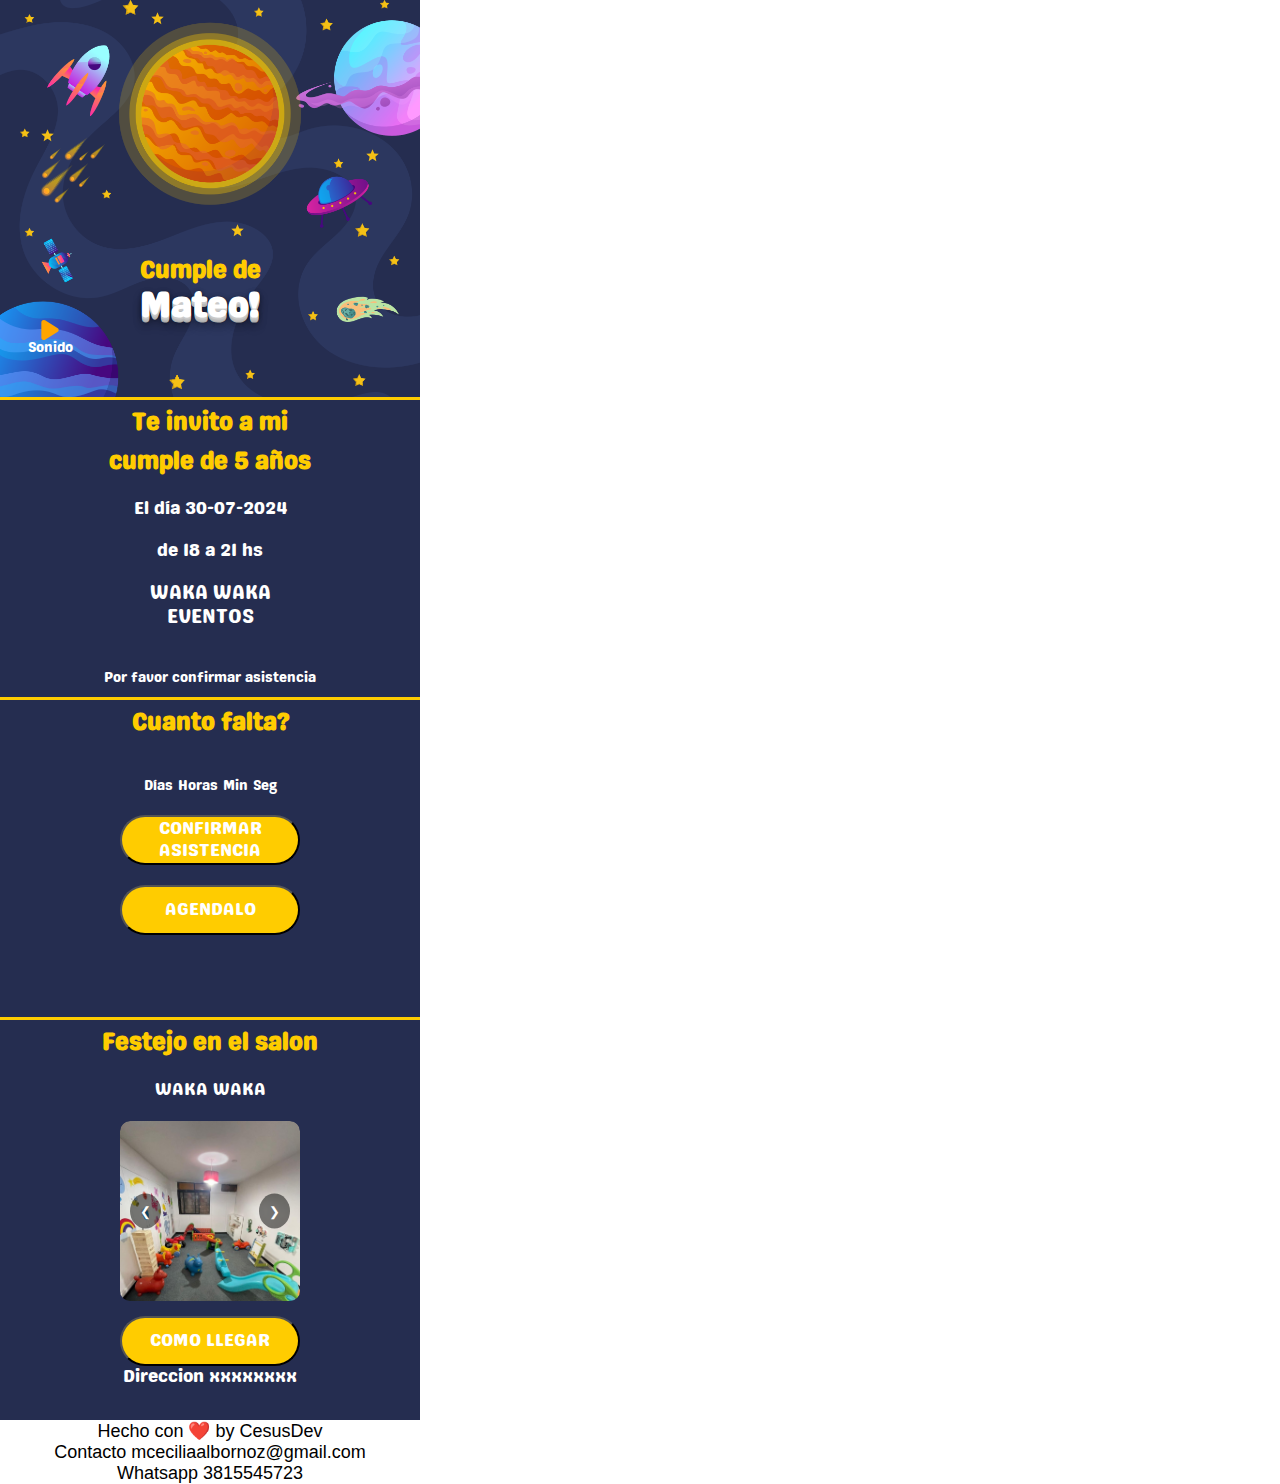
==== index.html @ 7a4a1369 "Invitacion Espacio para Varon" ====
<DOCTYPE html>

<html>
<head>
        <meta charset="utf-8">
        <html lang="es"></html>
        <meta http-equiv="X-UA-Compatible" content="IE=edge">
        <meta charset="UTF-8">
        <meta name="viewport" content="width=device-width, initial-scale=1.0">
        <title>Mi fiesta de Cumple</title>
        <link rel="preconnect" href="https://fonts.googleapis.com">
        <link rel="preconnect" href="https://fonts.gstatic.com" crossorigin>
        <link href="https://fonts.googleapis.com/css2?family=Inter:wght@700&display=swap" rel="stylesheet">
        <meta name="description" content="">
        <meta name="viewport" content="width=device-width, initial-scale=1">
        <link rel="stylesheet" href="./styles.css">
        <link href="/img/GentySans-Regular/style.css" rel="stylesheet" type="text/css">
</head>
<body>
    <section class="name-section">
            <div>
                <img class="foto-agasajado" src="./img/material-symbols-light--face-outline (1).png" alt="">
            </div>
            <img src= "./img/material-symbols--star-yellow1.svg" class="star1" id="star">
            <img src= "./img/material-symbols--star-yellow1.svg" class="star2" id="star">
            <img src= "./img/material-symbols--star-yellow1.svg" class="star3" id="star">
            <img src= "./img/material-symbols--star-yellow1.svg" class="star4" id="star">

            <div class="sonido">
                <img class="sonido-play" id="sonido-imagen" src="./img/play.svg" alt="">
                <span id="sonido-texto">Sonido</span>
                <audio id="audio" src="./audio/Viajando En El Espacio _ Aventura al Universo _ HiDino Canciones Para Niños (128 kbps) (mp3cut.net).mp3"></audio>
            </div>
        
            <h2>Cumple de</h2>          
            <h1>Mateo!</h1>

        </section>
        
    <section class="details-section">
            <h2>Te invito a mi</h2>
            <h2 class="edad">cumple de 5 años</h2>
            <p class="fecha">El día 30-07-2024</p>
            <p class="horario">de 18 a 21 hs</p>
            <p class="salon">WAKA WAKA </p>
            <p class="salon">EVENTOS</p>
            <P class="asistencia">Por favor confirmar asistencia</P>
    </section>

    <section class="buttons-section">
            <h2>Cuanto falta?</h2>
            <div class="container">
        
                <div id="countdown">
                    <div class="time-section">
                        <span id="days"></span>
                        <div class="label">Días</div>
                    </div>
                    <div class="time-section">
                        <span id="hours"></span>
                        <div class="label">Horas</div>
                    </div>
                    <div class="time-section">
                        <span id="minutes"></span>
                        <div class="label">Min</div>
                    </div>
                    <div class="time-section">
                        <span id="seconds"></span>
                        <div class="label">Seg</div>
                    </div>
                </div>
            </div>
            <div class="botones"> 
                <button class="btn-seccion-botones" id="whatsapp-boton">CONFIRMAR ASISTENCIA</button>
                <button class="btn-seccion-botones" id="boton-calendario">AGENDALO</button>
            </div>

    </section>

    <section class="salon-section">
            <h2>Festejo en el salon</h2>
            <p>WAKA WAKA</p>
            <div class="carousel">
                <div class="carousel-images">
                    <img src="./img/2023-08-11-fotoSalonWakaWaka1.jpg" alt="Imagen 1">
                    <img src="./img/2023-08-11-fotoSalonWakaWaka1.jpg" alt="Imagen 2">
                    <img src="./img/2023-08-11-fotoSalonWakaWaka1.jpg" alt="Imagen 3">
                </div>
                <button  class="btn-prev" onclick="prevSlide()">❮</button>
                <button  class="btn-next" onclick="nextSlide()">❯</button>
            </div>
        

            <!-- <div class="fotos-salon">
                <img src="./img/2023-08-11-fotoSalonWakaWaka1.jpg" alt="">
                <img src="./img/2023-08-11-fotoSalonWakaWaka1.jpg" alt="">
                <img src="./img/2023-08-11-fotoSalonWakaWaka1.jpg" alt="">
                <img src="./img/2023-08-11-fotoSalonWakaWaka1.jpg" alt="">
            </div> -->
            <button id="mapsButton">COMO LLEGAR</button>
            <p>Direccion xxxxxxxx</p>
    </section>
    <script src="./script.js" async defer></script>
</body>
    
    
            
<footer>
    <p>Hecho con ❤️ by CesusDev</p>
    <p>Contacto mceciliaalbornoz@gmail.com</p>
    <p>Whatsapp 3815545723</p>

            
</footer>
---- styles.css ----
/* font-family: 'Inter', sans-serif; */
@import url("./img/GentySans-Regular/GentySans-Regular.ttf");

:root{
    --bc: #252D50;
    --text-yelow: #FFCC00;
    --text-white: #FFFFFF;


}

*{
    margin:0;
    padding:0;
    box-sizing: border-box;
}

html{
    font-size: 62.5%;
    font-family: 'Genty';
    
}
body{
    max-width: 420px;
}

.name-section{
    display: flex;
    flex-direction: column;
    justify-content:center;
    background-image: url(./img/Invitación\ Cuadrada\ Cumpleaños\ Astronauta\ Morado.png);
    background-repeat: no-repeat;
    background-size:cover;
    background-position: center;
    width: 100%;
    height: 400px;
    border-bottom:var(--text-yelow) solid;
}
.star-container {
    position: relative;
    width: 100%;
    height: 400px;
}

.star1 {
    margin-left: 40px;
    margin-top: 60px;
    width: 15px; /* Tamaño de la estrella */
    height: 15px;
    animation: blink 1.5s infinite;
    /* transform: rotate(45deg); */
     /* Aplicar animación de titilado */
}
.star2 {
    margin-left: 230px;
    margin-top:80px;
    width: 15px; /* Tamaño de la estrella */
    height: 15px;
    animation: blink 1.5s infinite;
    /* transform: rotate(45deg); */
     /* Aplicar animación de titilado */
}

.star3 {
    /* margin-left:px; */
    position: absolute;
    margin-left: 150px;
    margin-top: -360px;
    width: 15px; /* Tamaño de la estrella */
    height: 15px;
    animation: blink 1.5s infinite;
    /* transform: rotate(45deg); */
     /* Aplicar animación de titilado */
}
.star4 {
    /* margin-left:px; */
    position: absolute;
    margin-left: 365px;
    margin-top: -87px;
    width: 15px; /* Tamaño de la estrella */
    height: 15px;
    animation: blink 1.5s infinite;
    /* transform: rotate(45deg); */
     /* Aplicar animación de titilado */
}

/* Animación de titilado */
@keyframes blink {
    0% { opacity: 1; }
    50% { opacity: 0.5; }
    100% { opacity: 1; }
}

.sonido{
    position: absolute;
    width: 100px;
    display: flex;
    flex-direction: column;
    margin-top: 280px;
    
}

.sonido-play{
    display: flex;
    width: 20px;
    height: 20px;
    align-self: center;
}

.sonido span{
    align-self: center;
    color: var(--text-white);
    font-size: 14px;
}
.foto-agasajado{
    width: 150px;
    height: 150px;
    position: absolute;
    margin-left: 135px;
    margin-top:-29px ;
    display: none;
}
.name-section h2{
    display: flex;
    font-size: 24px;
    color: var(--text-yelow);
    margin-top:20px;
    margin-left: 140px;
   
    
}

h1{
    font-size: 36px;
    color:var(--text-white);
    margin-left: 140px;
    text-shadow: 0 1px 0 #CCCCCC, 0 2px 0 #c9c9c9, 0 3px 0 #bbb, 0 4px 0 #b9b9b9, 0 5px 0 #aaa, 0 6px 1px rgba(0,0,0,.1), 0 0 5px rgba(0,0,0,.1), 0 1px 3px rgba(0,0,0,.3), 0 3px 5px rgba(0,0,0,.2), 0 5px 10px rgba(0,0,0,.25), 0 10px 10px rgba(0,0,0,.2), -20px -33px 1px rgba(206,89,55,0);
color: #FFFFFF;
}

.details-section{
    background-color: var(--bc);   
    display: flex; 
    flex-direction: column;
    align-items: center;
    height: 300px;
    border-bottom: #FFCC00 solid;
}

.details-section h2{
    display: flex;
    justify-content: center;
    font-size: 24px;
    color: var(--text-yelow);
    width: 60%;
    margin-top: 10px;

    
    

}

.edad{
    margin-bottom: 20px;
}

.fecha{
    font-size: 18px;
    color: var(--text-white);
    margin-bottom:20px ;
    
}
.horario{
    font-size: 18px;
    color: var(--text-white);
    margin-bottom: 20px;
}

.salon{
    display: flex;
    justify-content: center;
    font-size: 20px;
    color: var(--text-white);
    width: 150px;
    
}

.asistencia{
    font-size: 14px;
    color: var(--text-white);
    margin-top: 40px;
}

.buttons-section{
    display: flex;
    flex-direction: column;
    background-color: var(--bc);
    height: 320px;
    border-bottom: var(--text-yelow) solid;
}

.buttons-section h2{
    display: flex;
    justify-content: center;
    font-size: 24px;
    color: var(--text-yelow);
    margin-bottom: 30px;
    margin-top: 10px;
    
    
}
.container {
    /* background-color: #fff;  */
    padding: 20px;
    border-radius: 10px;

    /* display: inline-block; */
    font-size: 18px;
    color: var(--text-white);
    margin-top: -16px;
  
}



#countdown {
    display: flex;
    justify-content: center;
    gap: 5px;
}

.time-section {
    display: flex;
    flex-direction: column;
    align-items: center;
}



.label {
    margin-top: 5px;
    
    font-size: 14px;
}

.cuenta-regresiva{
    display: flex;
    justify-content: center;
    font-size: 36px;
    color: var(--text-white);
    margin-bottom: 30px;
}
.botones{
    display: flex;
    flex-direction: column;
    justify-content: center;
    align-items: center;
    gap: 20px;
}
.btn-seccion-botones{
    width: 180px;
    height: 50px;
    border-radius: 25px;
    background-color: var(--text-yelow);
    color: var(--text-white);
    font-size: 18px;
    font-family: 'Genty';
    cursor: pointer;
    transition: background-color 0.3s ease;
    }
button:hover{
    background-color: #ffa500;
}
.salon-section{
    display: flex;
    flex-direction: column;
    align-items: center;
    background-color: var(--bc);
    height: 400px;

}
.salon-section h2{
    font-size: 24px;
    color: var(--text-yelow);
    margin-bottom: 20px;
    margin-top: 10px;

}
.salon-section p{
    font-size: 18px;
    color: var(--text-white);
    margin-bottom: 20px;
}
.fotos-salon{
    width: 180px;
    height: 180px;
    display: flex;
    flex-direction: column;
    flex-wrap: wrap;
    margin-bottom: 20px;
}
.fotos-salon img{
    width: 80px;
    height: 80px;
}
.carousel {
    position: relative;
    width: 180px;
    height: 180px;
    
    overflow: hidden; 
    border-radius: 10px;
}

.carousel-images {
    display: flex;
    transition: transform 0.5s ease-in-out;
}

.carousel-images img {
    width: 180px;
    border-radius: 10px;
}

.carousel button {
    position: absolute;
    top: 50%;
    transform: translateY(-50%);
    background-color: rgba(0, 0, 0, 0.5);
    color: white;
    border: none;
    padding: 10px;
    cursor: pointer;
    border-radius: 50%;
    transition: background-color 0.3s ease;

}
.carousel button:hover{
    background-color: var(--text-yelow);
}
.btn-prev {
    left: 10px;
}

.btn-next {
    right: 10px;
}



#mapsButton{
    width: 180px;
    height: 50px;
    border-radius: 25px;
    margin-top: 15px;
    background-color: var(--text-yelow);
    color: var(--text-white);
    font-size: 18px;
    font-family: 'Genty';
    cursor: pointer;
    transition: background-color 0.3s ease;
    
    
}
#mapsButton:hover{
    background-color: orange;

}
footer{
    display: flex;
    flex-direction: column;
    align-items: center;
    justify-content: space-around;
    font-family: "Josefin Sans", sans-serif;
    font-size: 18px;

}
---- img/GentySans-Regular/style.css ----
@font-face {
    font-family: 'Genty';
    src: local('Genty Sans'), local('Genty-Sans'),
        url('GentySans-Regular.woff2') format('woff2'),
        url('GentySans-Regular.woff') format('woff'),
        url('GentySans-Regular.ttf') format('truetype');
    font-weight: normal;
    font-style: normal;
  }
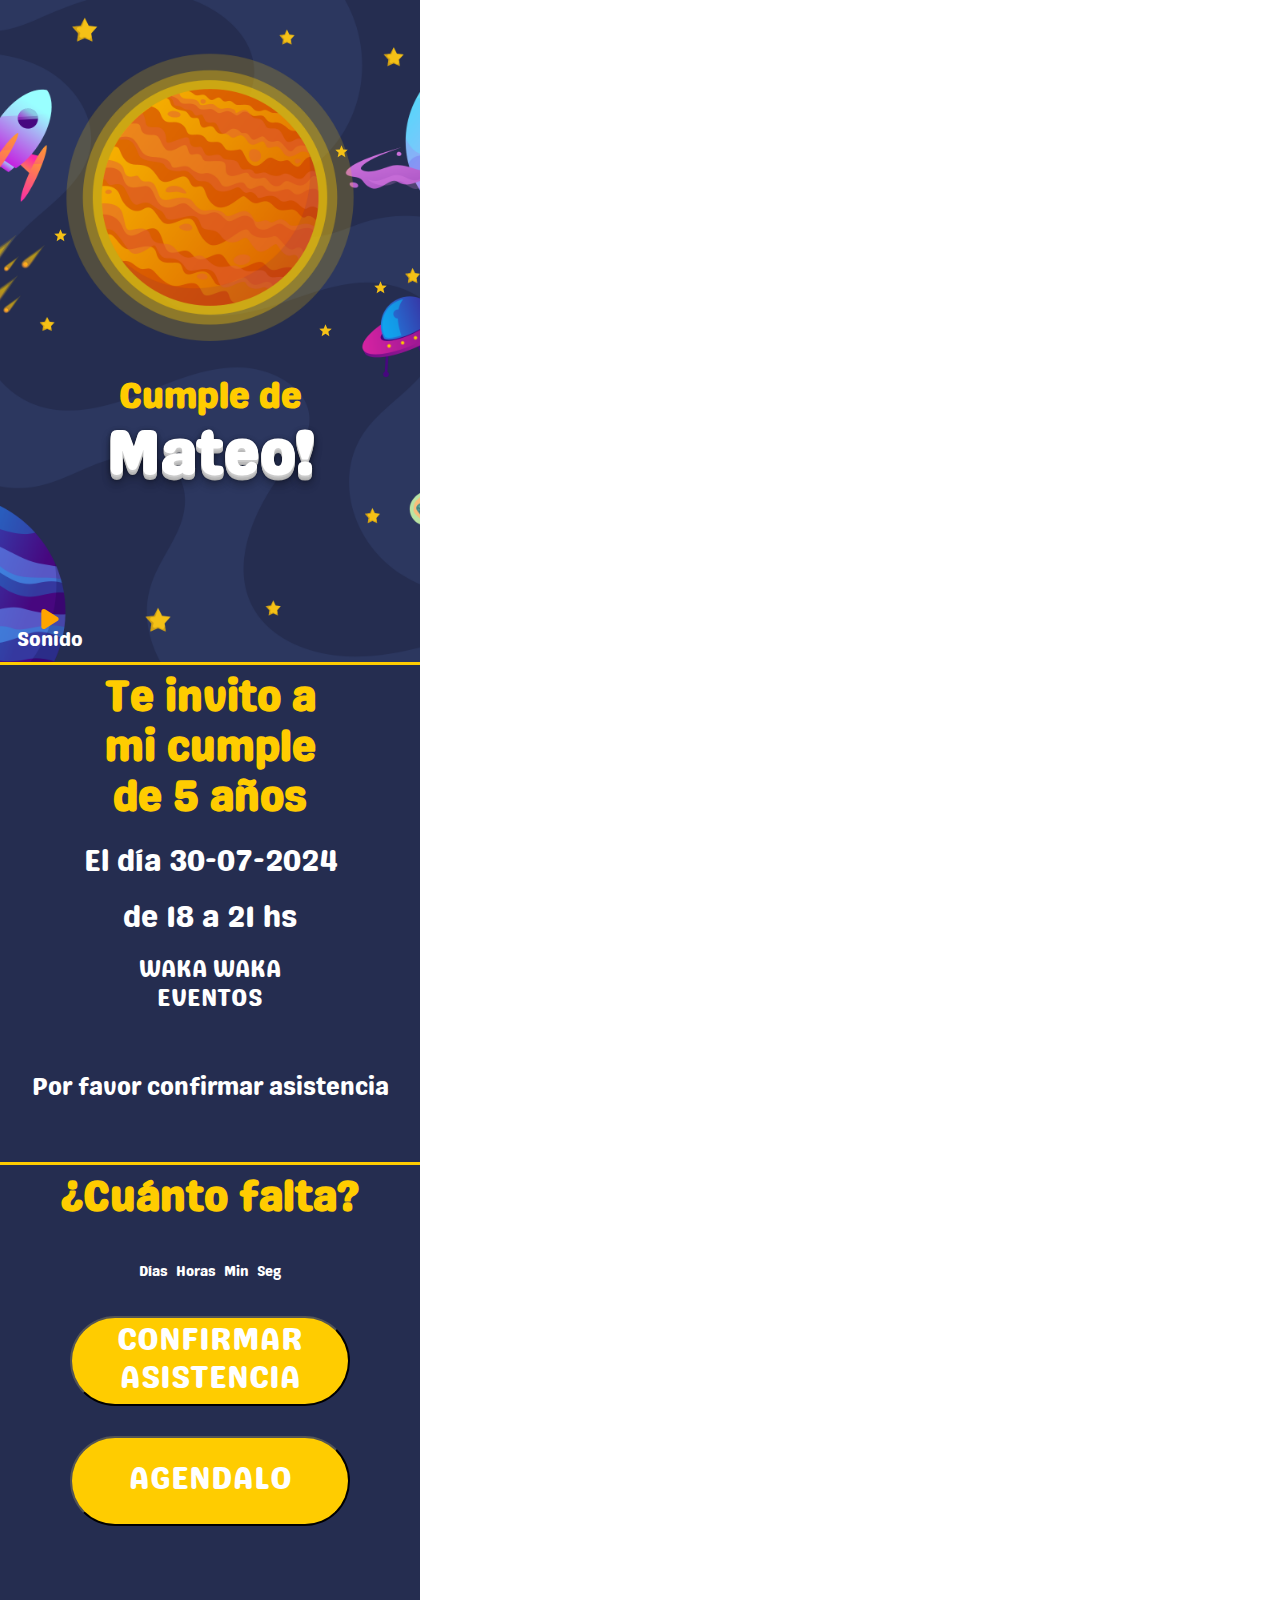
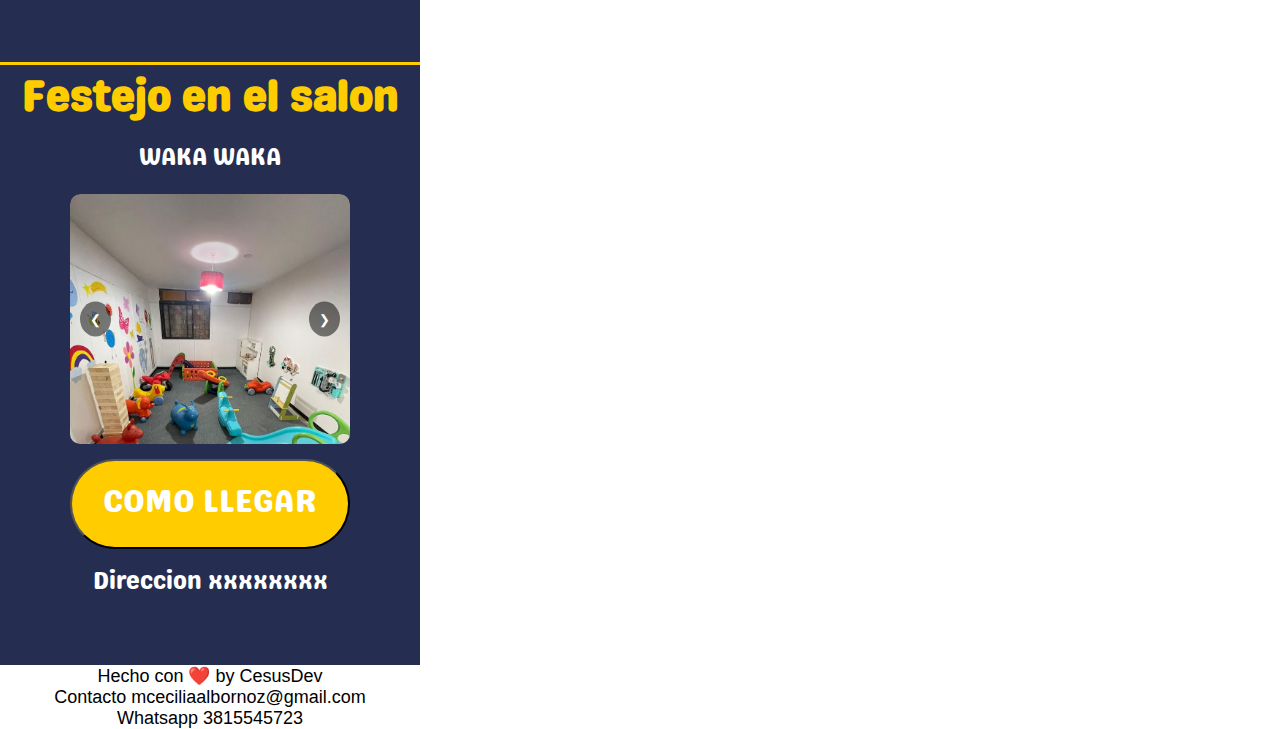
==== commit 81a9cd34: "Redimension mobile" ====
--- a/index.html
+++ b/index.html
@@ -19,12 +19,12 @@
 <body>
     <section class="name-section">
             <div>
-                <img class="foto-agasajado" src="./img/material-symbols-light--face-outline (1).png" alt="">
+                <img class="foto-agasajado" src="" alt="">
             </div>
-            <img src= "./img/material-symbols--star-yellow1.svg" class="star1" id="star">
+             <img src= "./img/material-symbols--star-yellow1.svg" class="star1" id="star">
             <img src= "./img/material-symbols--star-yellow1.svg" class="star2" id="star">
             <img src= "./img/material-symbols--star-yellow1.svg" class="star3" id="star">
-            <img src= "./img/material-symbols--star-yellow1.svg" class="star4" id="star">
+            <img src= "./img/material-symbols--star-yellow1.svg" class="star4" id="star"> 
 
             <div class="sonido">
                 <img class="sonido-play" id="sonido-imagen" src="./img/play.svg" alt="">
@@ -38,8 +38,8 @@
         </section>
         
     <section class="details-section">
-            <h2>Te invito a mi</h2>
-            <h2 class="edad">cumple de 5 años</h2>
+            <!-- <h2 class="">Te invito a mi</h2> -->
+            <h2 class="edad">Te invito a mi cumple de 5 años</h2>
             <p class="fecha">El día 30-07-2024</p>
             <p class="horario">de 18 a 21 hs</p>
             <p class="salon">WAKA WAKA </p>
@@ -47,9 +47,9 @@
             <P class="asistencia">Por favor confirmar asistencia</P>
     </section>
 
-    <section class="buttons-section">
-            <h2>Cuanto falta?</h2>
-            <div class="container">
+    <section class="confirmation-section">
+            <h2>¿Cuánto falta?</h2>
+            <div class="cuenta-regresiva">
         
                 <div id="countdown">
                     <div class="time-section">
@@ -98,7 +98,7 @@
                 <img src="./img/2023-08-11-fotoSalonWakaWaka1.jpg" alt="">
             </div> -->
             <button id="mapsButton">COMO LLEGAR</button>
-            <p>Direccion xxxxxxxx</p>
+            <p class="salon-direccion">Direccion xxxxxxxx</p>
     </section>
     <script src="./script.js" async defer></script>
 </body>
--- a/styles.css
+++ b/styles.css
@@ -17,24 +17,28 @@
 }
 
 html{
-    font-size: 62.5%;
+    /* font-size: 62.5%; */
     font-family: 'Genty';
     
 }
-body{
+ body{
     max-width: 420px;
-}
+} 
+
+/* -------------------HERO------------------ */
 
 .name-section{
     display: flex;
     flex-direction: column;
-    justify-content:center;
+    justify-content:center; 
+    align-items: center;
     background-image: url(./img/Invitación\ Cuadrada\ Cumpleaños\ Astronauta\ Morado.png);
     background-repeat: no-repeat;
-    background-size:cover;
+    background-size: cover;
     background-position: center;
+    object-fit: scale-down;  
     width: 100%;
-    height: 400px;
+    height: 665px; 
     border-bottom:var(--text-yelow) solid;
 }
 .star-container {
@@ -44,7 +48,7 @@
 }
 
 .star1 {
-    margin-left: 40px;
+    margin-left: -300px;
     margin-top: 60px;
     width: 15px; /* Tamaño de la estrella */
     height: 15px;
@@ -65,7 +69,7 @@
 .star3 {
     /* margin-left:px; */
     position: absolute;
-    margin-left: 150px;
+    margin-left: 263px;
     margin-top: -360px;
     width: 15px; /* Tamaño de la estrella */
     height: 15px;
@@ -76,7 +80,7 @@
 .star4 {
     /* margin-left:px; */
     position: absolute;
-    margin-left: 365px;
+    margin-left: 340px;
     margin-top: -87px;
     width: 15px; /* Tamaño de la estrella */
     height: 15px;
@@ -92,12 +96,15 @@
     100% { opacity: 1; }
 }
 
+
+/* BOTON DE SONIDO  */
 .sonido{
     position: absolute;
     width: 100px;
     display: flex;
     flex-direction: column;
-    margin-top: 280px;
+    margin-top: 600px;
+    align-self: flex-start;
     
 }
 
@@ -111,106 +118,120 @@
 .sonido span{
     align-self: center;
     color: var(--text-white);
-    font-size: 14px;
-}
-.foto-agasajado{
+    font-size: 20px;
+}
+
+/* FOTO OPCIONAL DEL AGASAJADO */
+
+ .foto-agasajado{
     width: 150px;
     height: 150px;
     position: absolute;
     margin-left: 135px;
     margin-top:-29px ;
-    display: none;
-}
+    display: none; 
+ }
+
+
+
 .name-section h2{
     display: flex;
-    font-size: 24px;
+    align-items: center;
+    font-size: 36px;
     color: var(--text-yelow);
-    margin-top:20px;
-    margin-left: 140px;
+    margin-top:40px;
+    /* margin-left: 130px; */
    
     
 }
 
 h1{
-    font-size: 36px;
+    display: flex;
+    align-items: center;
+    font-size: 62px;
     color:var(--text-white);
-    margin-left: 140px;
+    /* margin-left: 145px; */
     text-shadow: 0 1px 0 #CCCCCC, 0 2px 0 #c9c9c9, 0 3px 0 #bbb, 0 4px 0 #b9b9b9, 0 5px 0 #aaa, 0 6px 1px rgba(0,0,0,.1), 0 0 5px rgba(0,0,0,.1), 0 1px 3px rgba(0,0,0,.3), 0 3px 5px rgba(0,0,0,.2), 0 5px 10px rgba(0,0,0,.25), 0 10px 10px rgba(0,0,0,.2), -20px -33px 1px rgba(206,89,55,0);
-color: #FFFFFF;
-}
+    color: #FFFFFF;
+}
+
+/* INICIA SECCION DETALLES  */
 
 .details-section{
     background-color: var(--bc);   
     display: flex; 
     flex-direction: column;
     align-items: center;
-    height: 300px;
+    height: 500px;
     border-bottom: #FFCC00 solid;
 }
 
-.details-section h2{
-    display: flex;
-    justify-content: center;
-    font-size: 24px;
+.details-section  .edad{
+    display: flex;
+    justify-content: center; 
+    align-content: center;
+    text-align: center;
+    font-size: 42px;
     color: var(--text-yelow);
     width: 60%;
     margin-top: 10px;
-
-    
-    
-
-}
-
-.edad{
+ 
+}
+
+ .edad{
+    
     margin-bottom: 20px;
-}
-
-.fecha{
-    font-size: 18px;
-    color: var(--text-white);
-    margin-bottom:20px ;
-    
-}
+} 
+
+
+.fecha {
+    font-size: 30px;
+    color: var(--text-white);
+    margin-bottom:20px ; 
+}
+
 .horario{
-    font-size: 18px;
+    font-size: 30px;
     color: var(--text-white);
     margin-bottom: 20px;
-}
+} 
 
 .salon{
-    display: flex;
-    justify-content: center;
-    font-size: 20px;
-    color: var(--text-white);
-    width: 150px;
-    
-}
-
-.asistencia{
-    font-size: 14px;
-    color: var(--text-white);
-    margin-top: 40px;
-}
-
-.buttons-section{
-    display: flex;
-    flex-direction: column;
-    background-color: var(--bc);
-    height: 320px;
-    border-bottom: var(--text-yelow) solid;
-}
-
-.buttons-section h2{
     display: flex;
     justify-content: center;
     font-size: 24px;
+    color: var(--text-white);
+    width: 150px;
+    
+}
+
+.asistencia{
+    font-size: 24px;
+    color: var(--text-white);
+    margin-top: 60px;
+}
+
+/* INICIA SECCION BOTONES DE CONFIRMACION, AGENDA Y CUENTA REGRESIVA   */
+.confirmation-section{
+    display: flex;
+    flex-direction: column;
+    background-color: var(--bc);
+    height: 500px;
+    border-bottom: var(--text-yelow) solid;
+}
+
+.confirmation-section h2{
+    display: flex;
+    justify-content: center;
+    font-size: 42px;
     color: var(--text-yelow);
     margin-bottom: 30px;
-    margin-top: 10px;
-    
-    
-}
-.container {
+    margin-top: 10px;   
+}
+
+/* CUENTA REGRESIVA */
+
+.cuenta-regresiva {
     /* background-color: #fff;  */
     padding: 20px;
     border-radius: 10px;
@@ -222,18 +243,17 @@
   
 }
 
-
-
 #countdown {
     display: flex;
     justify-content: center;
-    gap: 5px;
+    gap: 8px;
 }
 
 .time-section {
     display: flex;
     flex-direction: column;
     align-items: center;
+    font-size: 42px;
 }
 
 
@@ -244,27 +264,30 @@
     font-size: 14px;
 }
 
-.cuenta-regresiva{
+/* .days{
     display: flex;
     justify-content: center;
     font-size: 36px;
     color: var(--text-white);
     margin-bottom: 30px;
-}
+} */
+
+/* BOTONES CONFIRMACION WS Y CALENDARIO  */
 .botones{
     display: flex;
     flex-direction: column;
     justify-content: center;
     align-items: center;
-    gap: 20px;
+    gap: 30px;
+    margin-top: 15px;
 }
 .btn-seccion-botones{
-    width: 180px;
-    height: 50px;
-    border-radius: 25px;
+    width: 280px;
+    height: 90px;
+    border-radius: 50px;
     background-color: var(--text-yelow);
     color: var(--text-white);
-    font-size: 18px;
+    font-size: 32px;
     font-family: 'Genty';
     cursor: pointer;
     transition: background-color 0.3s ease;
@@ -272,28 +295,31 @@
 button:hover{
     background-color: #ffa500;
 }
+
+
+/* INICIA SECCION DATOS DEL SALON */
 .salon-section{
     display: flex;
     flex-direction: column;
     align-items: center;
     background-color: var(--bc);
-    height: 400px;
+    height: 600px;
 
 }
 .salon-section h2{
-    font-size: 24px;
+    font-size: 42px;
     color: var(--text-yelow);
     margin-bottom: 20px;
     margin-top: 10px;
 
 }
 .salon-section p{
-    font-size: 18px;
+    font-size: 24px;
     color: var(--text-white);
     margin-bottom: 20px;
 }
 .fotos-salon{
-    width: 180px;
+    width: 250px;
     height: 180px;
     display: flex;
     flex-direction: column;
@@ -301,13 +327,15 @@
     margin-bottom: 20px;
 }
 .fotos-salon img{
-    width: 80px;
-    height: 80px;
-}
+    width: 250px;
+    height: 200px;
+}
+
+/* CAROUSEL  */
 .carousel {
     position: relative;
-    width: 180px;
-    height: 180px;
+    width: 280px;
+    height: 250px;
     
     overflow: hidden; 
     border-radius: 10px;
@@ -319,7 +347,7 @@
 }
 
 .carousel-images img {
-    width: 180px;
+    width: 280px;
     border-radius: 10px;
 }
 
@@ -347,16 +375,16 @@
     right: 10px;
 }
 
-
+/* BOTON COMO LLEGAR  */
 
 #mapsButton{
-    width: 180px;
-    height: 50px;
-    border-radius: 25px;
+    width: 280px;
+    height: 90px;
+    border-radius: 50px;
     margin-top: 15px;
     background-color: var(--text-yelow);
     color: var(--text-white);
-    font-size: 18px;
+    font-size: 32px;
     font-family: 'Genty';
     cursor: pointer;
     transition: background-color 0.3s ease;
@@ -367,6 +395,12 @@
     background-color: orange;
 
 }
+.salon-direccion{
+    font-size: 24px;
+    margin-top: 20px;
+}
+
+/* FOOTER */
 footer{
     display: flex;
     flex-direction: column;
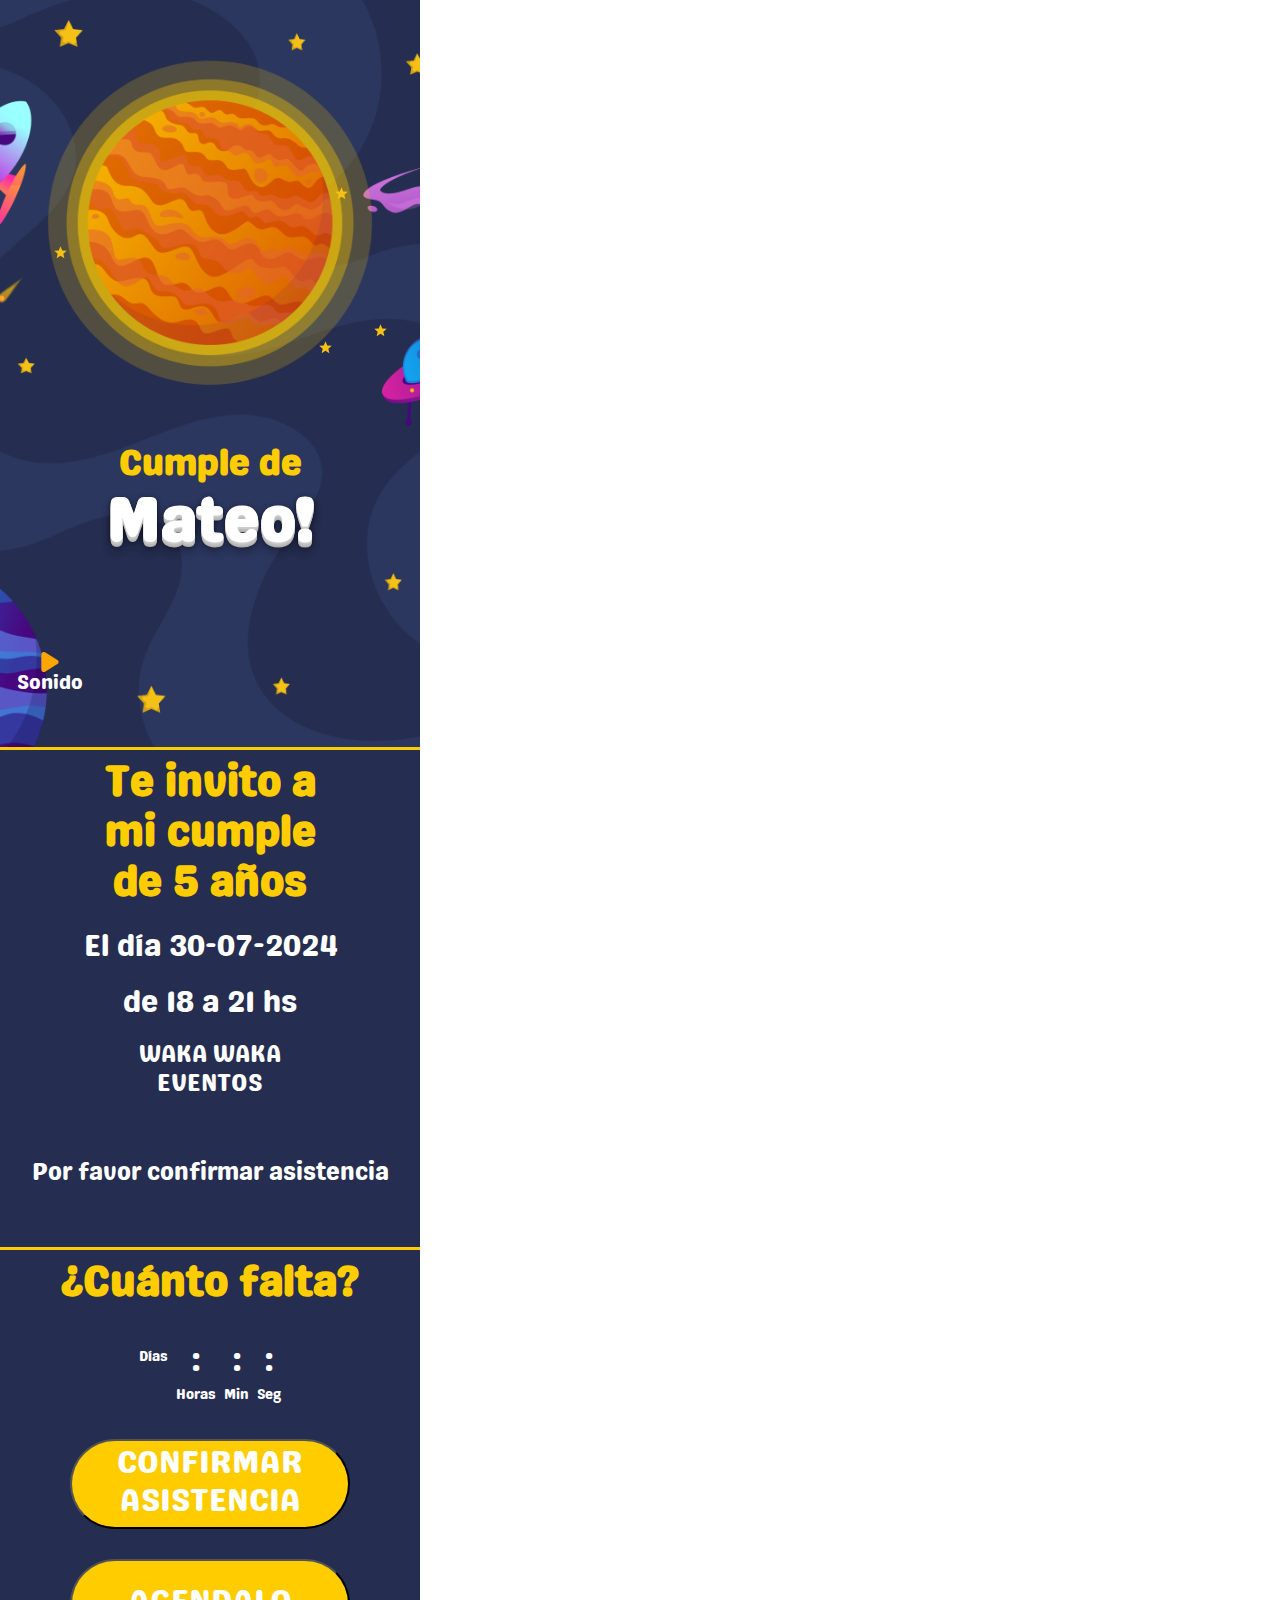
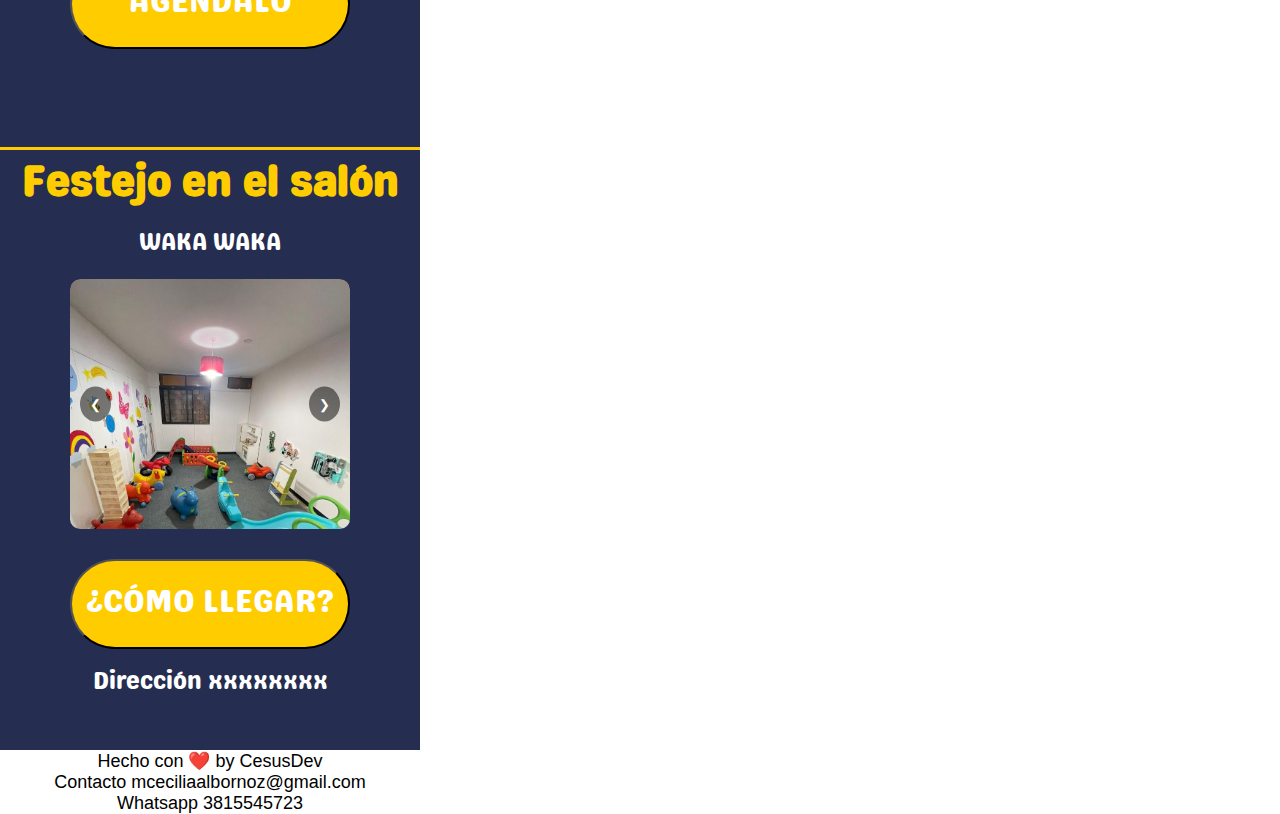
==== commit 228c884c: "Agrega detalles" ====
--- a/index.html
+++ b/index.html
@@ -15,6 +15,10 @@
         <meta name="viewport" content="width=device-width, initial-scale=1">
         <link rel="stylesheet" href="./styles.css">
         <link href="/img/GentySans-Regular/style.css" rel="stylesheet" type="text/css">
+        <meta property="og:title" content="Invitación a mi Cumple" />
+        <meta property="og:type" content="article" />
+        <meta property="og:description" content="Te espero, no faltes!" />
+        <meta property="og:image" content="https://static.vecteezy.com/system/resources/previews/003/362/064/non_2x/space-rocket-flat-cartoon-drawing-vector.jpg" />
 </head>
 <body>
     <section class="name-section">
@@ -57,11 +61,11 @@
                         <div class="label">Días</div>
                     </div>
                     <div class="time-section">
-                        <span id="hours"></span>
+                        <span id="hours" ></span>
                         <div class="label">Horas</div>
                     </div>
                     <div class="time-section">
-                        <span id="minutes"></span>
+                        <span id="minutes" ></span>
                         <div class="label">Min</div>
                     </div>
                     <div class="time-section">
@@ -78,7 +82,7 @@
     </section>
 
     <section class="salon-section">
-            <h2>Festejo en el salon</h2>
+            <h2>Festejo en el salón</h2>
             <p>WAKA WAKA</p>
             <div class="carousel">
                 <div class="carousel-images">
@@ -97,8 +101,8 @@
                 <img src="./img/2023-08-11-fotoSalonWakaWaka1.jpg" alt="">
                 <img src="./img/2023-08-11-fotoSalonWakaWaka1.jpg" alt="">
             </div> -->
-            <button id="mapsButton">COMO LLEGAR</button>
-            <p class="salon-direccion">Direccion xxxxxxxx</p>
+            <button id="mapsButton">¿CÓMO LLEGAR?</button>
+            <p class="salon-direccion">Dirección xxxxxxxx</p>
     </section>
     <script src="./script.js" async defer></script>
 </body>
--- a/styles.css
+++ b/styles.css
@@ -38,7 +38,7 @@
     background-position: center;
     object-fit: scale-down;  
     width: 100%;
-    height: 665px; 
+    height: 750px; 
     border-bottom:var(--text-yelow) solid;
 }
 .star-container {
@@ -139,7 +139,7 @@
     align-items: center;
     font-size: 36px;
     color: var(--text-yelow);
-    margin-top:40px;
+    margin-top:90px;
     /* margin-left: 130px; */
    
     
@@ -272,6 +272,22 @@
     margin-bottom: 30px;
 } */
 
+#hours::before{
+    content: ":";
+    font-size: 32px;
+    color: var(--text-white);
+    
+}
+#minutes::before{
+    content: ":";
+    font-size: 32px;
+    color: var(--text-white);
+}
+#seconds::before{
+    content: ":";
+    font-size: 32px;
+    color: var(--text-white);
+}
 /* BOTONES CONFIRMACION WS Y CALENDARIO  */
 .botones{
     display: flex;
@@ -364,9 +380,9 @@
     transition: background-color 0.3s ease;
 
 }
-.carousel button:hover{
+/* .carousel button:hover{
     background-color: var(--text-yelow);
-}
+} */
 .btn-prev {
     left: 10px;
 }
@@ -381,7 +397,7 @@
     width: 280px;
     height: 90px;
     border-radius: 50px;
-    margin-top: 15px;
+    margin-top: 30px;
     background-color: var(--text-yelow);
     color: var(--text-white);
     font-size: 32px;
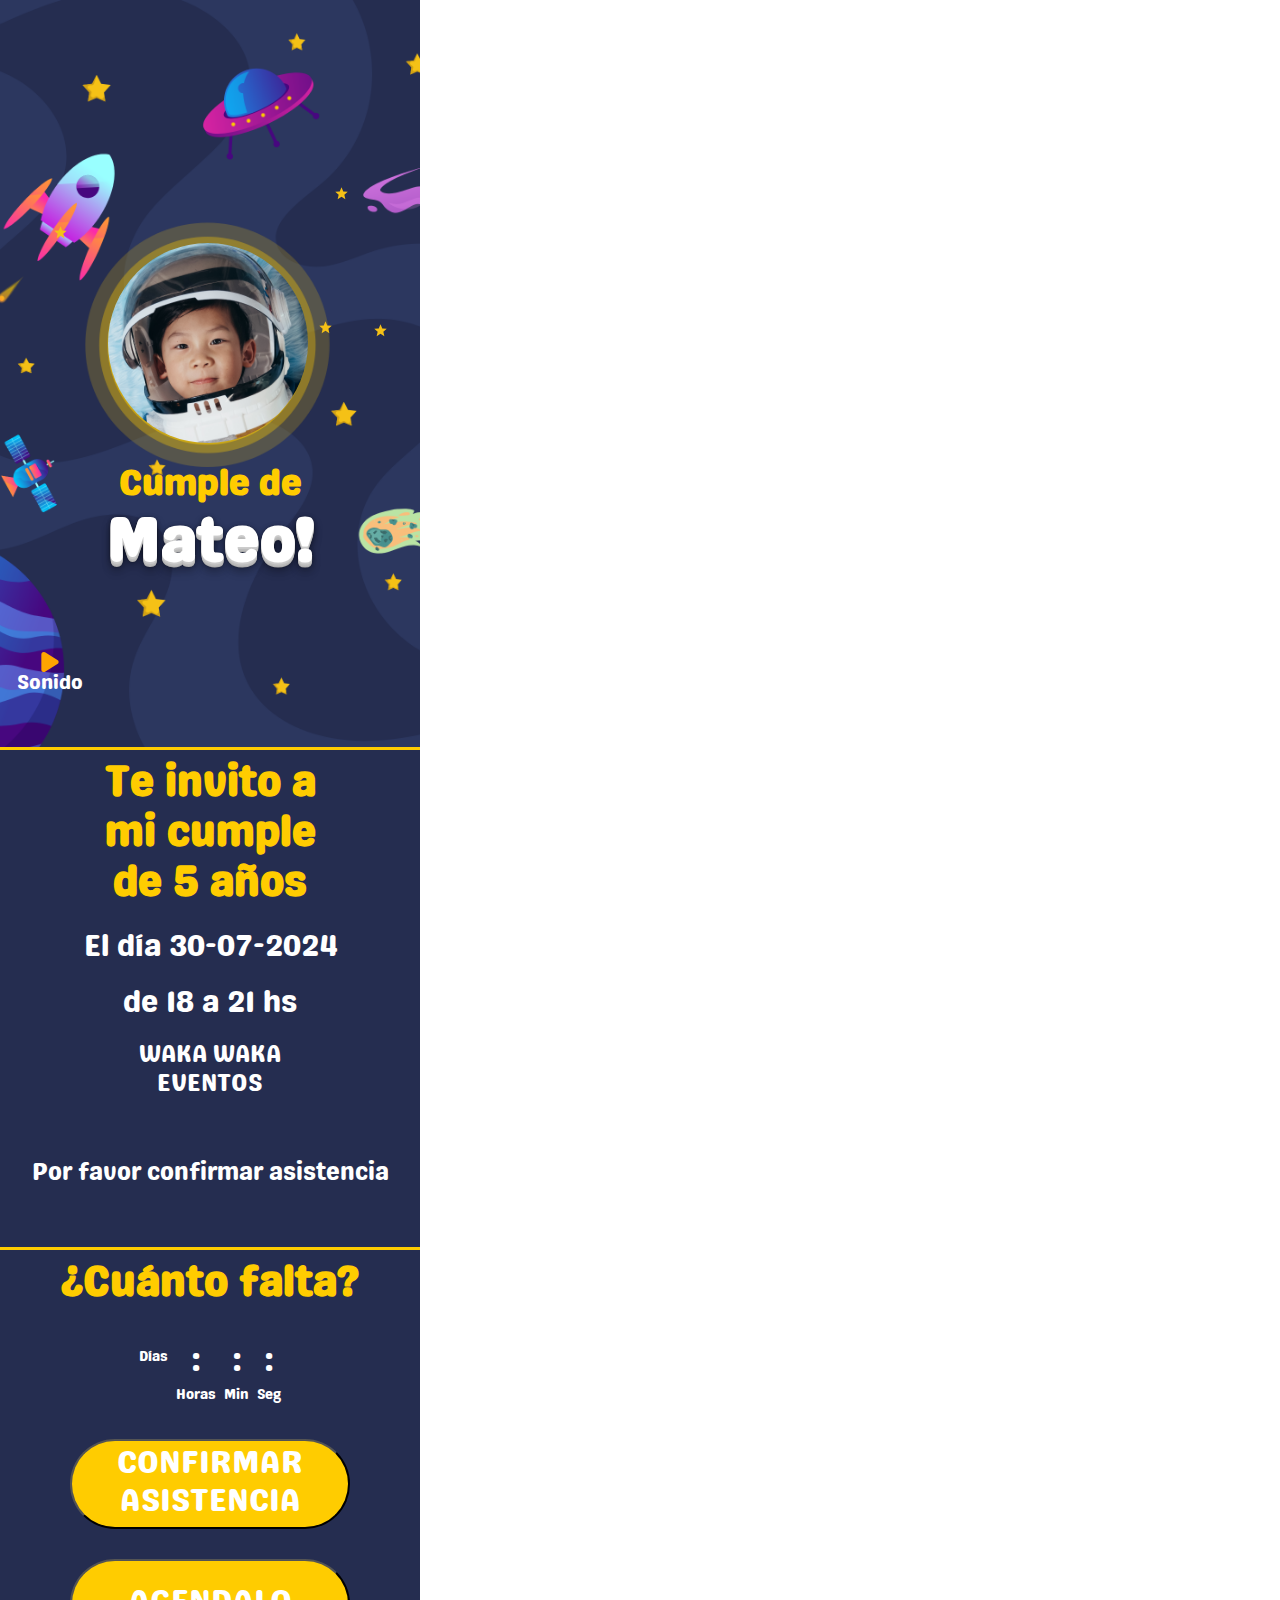
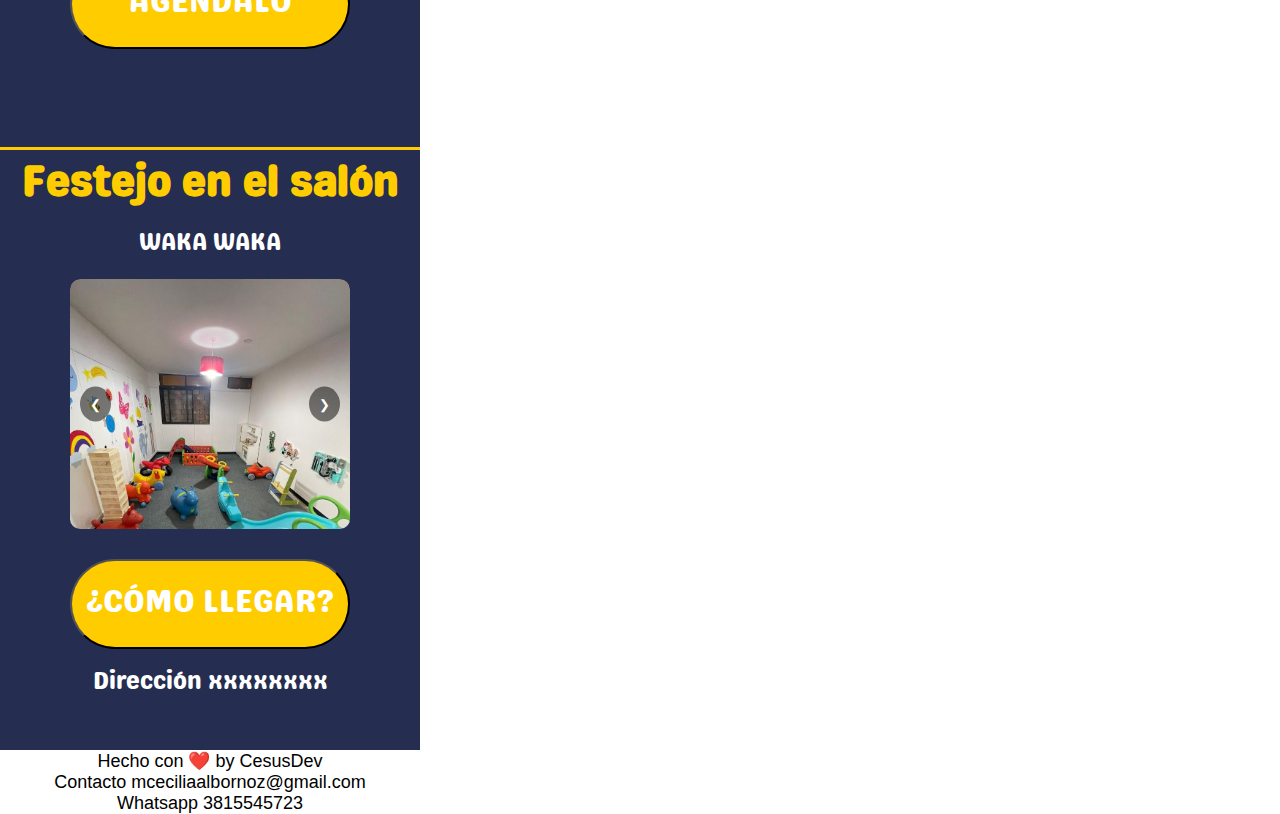
==== commit c121c651: "Agrega foto de agasajado" ====
--- a/index.html
+++ b/index.html
@@ -23,7 +23,7 @@
 <body>
     <section class="name-section">
             <div>
-                <img class="foto-agasajado" src="" alt="">
+                <img class="foto-agasajado" src="./img/FOTO.png" alt="">
             </div>
              <img src= "./img/material-symbols--star-yellow1.svg" class="star1" id="star">
             <img src= "./img/material-symbols--star-yellow1.svg" class="star2" id="star">
--- a/styles.css
+++ b/styles.css
@@ -32,7 +32,7 @@
     flex-direction: column;
     justify-content:center; 
     align-items: center;
-    background-image: url(./img/Invitación\ Cuadrada\ Cumpleaños\ Astronauta\ Morado.png);
+    background-image: url(./img/INVITACIONV4.png);
     background-repeat: no-repeat;
     background-size: cover;
     background-position: center;
@@ -124,12 +124,15 @@
 /* FOTO OPCIONAL DEL AGASAJADO */
 
  .foto-agasajado{
-    width: 150px;
-    height: 150px;
+     width: 200px;
+    height: 200px; 
+
     position: absolute;
-    margin-left: 135px;
-    margin-top:-29px ;
-    display: none; 
+    margin-left: -102px;
+    margin-top:78px ;
+    border-radius: 50%;
+    display: block;
+    
  }
 
 
@@ -139,7 +142,7 @@
     align-items: center;
     font-size: 36px;
     color: var(--text-yelow);
-    margin-top:90px;
+    margin-top:130px;
     /* margin-left: 130px; */
    
     
@@ -327,6 +330,7 @@
     color: var(--text-yelow);
     margin-bottom: 20px;
     margin-top: 10px;
+    text-align: center;
 
 }
 .salon-section p{
